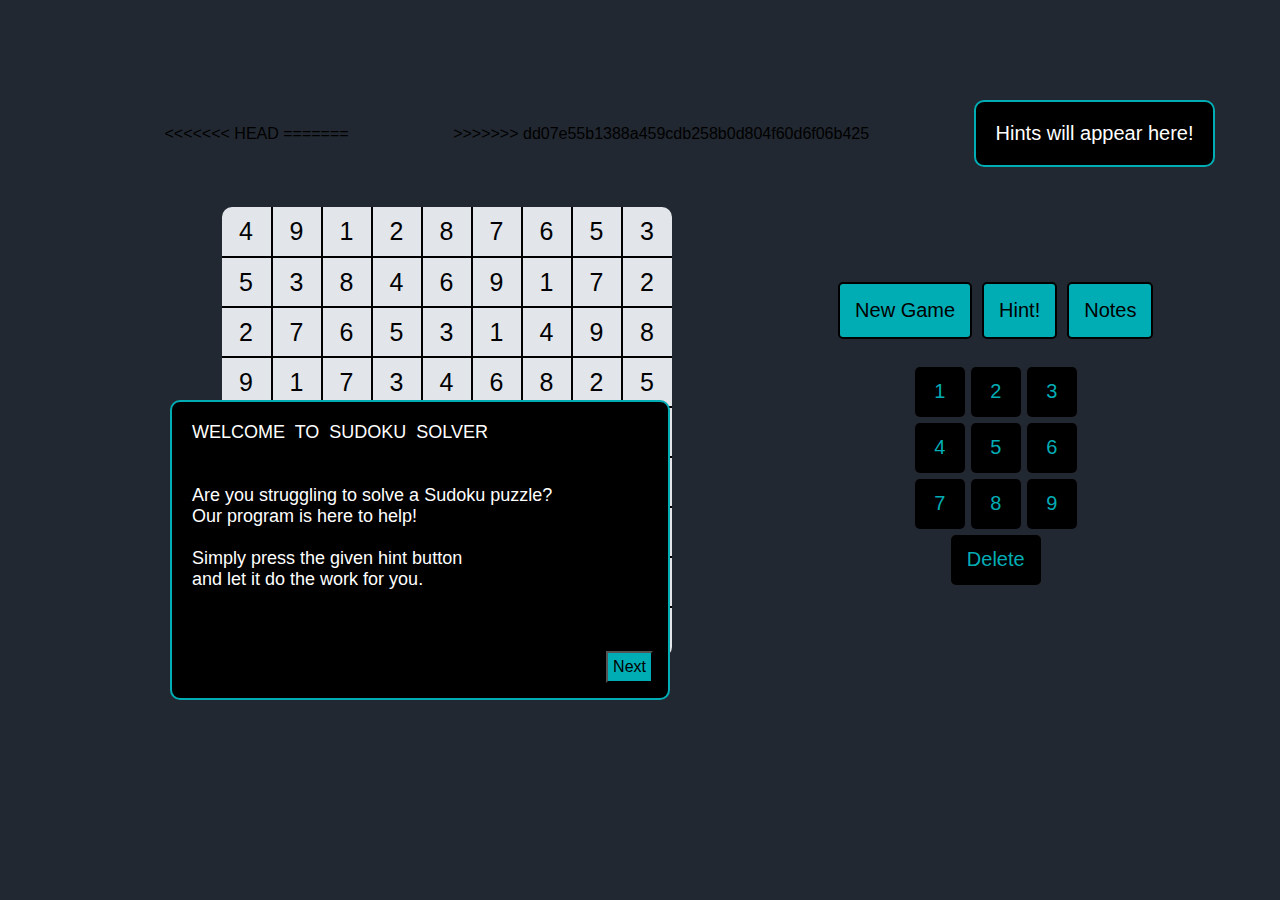
==== page2.html @ e8ee6f91 "Merge branch 'master' of https://github.com/Mugsend/sudoku-solver" ====
<!DOCTYPE html>
<html>
  <head>
    <meta charset="utf-8" />
    <meta name="viewport" content="width=device-width, initial-scale=1" />
    <link rel="stylesheet" type="text/css" href="style2.css" />
    <title>Sudoku Solver</title>
  </head>
  <body>
    <div class="container">
      <<<<<<< HEAD =======
      <div id="card1">
        <pre id="cardcontent">
WELCOME  TO  SUDOKU  SOLVER
      
      
Are you struggling to solve a Sudoku puzzle? 
Our program is here to help! 

Simply press the given hint button
and let it do the work for you.
      </pre
        >
        <button id="nxtbtn" onclick="cardslide()">Next</button>
      </div>
      >>>>>>> dd07e55b1388a459cdb258b0d804f60d6f06b425
      <div class="section">
        <div class="section">
          <div id="hint">Hints will appear here!</div>
        </div>
      </div>
      <div class="container1">
        <div id="grid" class="section"></div>
      </div>
      <div class="container2">
        <div class="menu section">
          <button onclick="newGame()">New Game</button>
          <button onclick="help()">Hint!</button>
          <button id="nid" onclick="toggleNotes()">Notes</button>
        </div>
        <div id="keyboard" class="section"></div>
      </div>
    </div>
    <div id="won" hidden="true">
      <h1>SOLVED!!!!</h1>
    </div>
  </body>
  <script src="script.js" type="text/javascript"></script>
</html>
---- style2.css ----
*{
  box-sizing: border-box;
  margin: 0;
  padding: 0;
  font-family: "Anuphan", sans-serif;
}

h1 {
  text-align: center;
  color: #191825;
  font-size: 50px;  
}

body{
    
padding: 80px 50px;
background: #222831;
background-size: cover;

    
}

.container{
  display: flex;
  flex-wrap: wrap;
  align-items: center;
  width: 100vw;
  padding: 0 10px;
  justify-content: space-evenly;
  
}
.container >*{
  margin-top: 10px;
}

.section{
  margin: 10px 0;
  text-align: center;
    display: inline-block;
    position: relative;
}

#keyboard > button{
  background-color: black;
  font-size: 20px;
  max-width: 50px;
  max-height: 50px;
  width: 9vw;
  height: 8vw;
  margin: 3px;
  float: left;
  border-radius: 5px;
  color: #00ADB5;
    border: none;
}

.container2{
    display: flex;
    justify-content: center;
    align-items: center;
    flex-direction: column;
}

.menu{
    display: flex;
    justify-content: space-between;
}

#nid.active{
    background-color:black;
    color:#00ADB5;
}
.menu>button{
    
 background-color:  #00ADB5;
  padding: 15px;
  border: 2px solid black;
  border-radius: 5px;  
    font-family: "Anuphan", sans-serif;
    font-size: 20px;
    margin: 5px;
    
    
}

#keyboard > button:nth-child(10){max-width: 90px;width: 30vw;}

#keyboard{
  width: 168px;
  display: flex;
  flex-wrap: wrap;
  justify-content: center;
    
}

#grid {
  width: fit-content;
  display: grid;
  grid-template-columns: repeat(9, auto);
  grid-template-rows: repeat(9, auto);
  border-radius: 10px;
  
  color: #000000;
  background-color: #e2e5ea;
}
#card1{
  z-index: 2;
  position: absolute;
  color: white;
  border: 2px solid #00ADB5;
  border-radius: 10px;
  padding: 10px;
  background-color: #000000;
  width: 500px;
  height: 300px;
  font-size: large;
  padding: 20px;
  bottom: 200px;
  left: 170px;
  
}

#nxtbtn{
  position:absolute;
  bottom:15px;
  right: 15px;
  padding: 5px;
  font-size: medium;
  background-color: #00ADB5;

}

#grid * {
  border: 1px solid black;
  max-width: 50px;
  max-height: 50px;
  width: 10vw;
  height: 10vw;
  display: grid;
  padding: 5px;

}

#keyboard button.active{
    border:2px solid #00ADB5;
}

#grid > div:nth-child(9n + 1) {
  border-left: none;
}

#grid > div:nth-child(9n) {
  border-right: none;
}

#grid > div:nth-child(-n + 9) {
  border-top: none;
}

#grid > div:nth-last-child(-n + 9) {
  border-bottom: none;
}

.btn {
  display: block;
  margin: 10px auto;
}
.empty {
  font-size: 9px;
  font-weight: 800;
}

.filled {
  place-items: center;
  font-size: 25px;
}
.incorrect {
  color: red;
}
.correct {
  color: green;
}

.hinted {
  background-color: aqua;
}

.selected{
  background-color:  rgb(110, 110, 109);
}

#hint{
text-align: center;
color: white;
height: auto;
    max-width: 300px;
    padding: 20px;
    background: black;
    font-size: 20px;
     border: 2px solid #00ADB5;
    border-radius: 10px;
}

@media only screen and (max-width: 780px) {
  .container{
    flex-direction: row;
  }
  .container1{
  }
  #keyboard{
    width: 100%;
    flex-direction: row;
  }
}
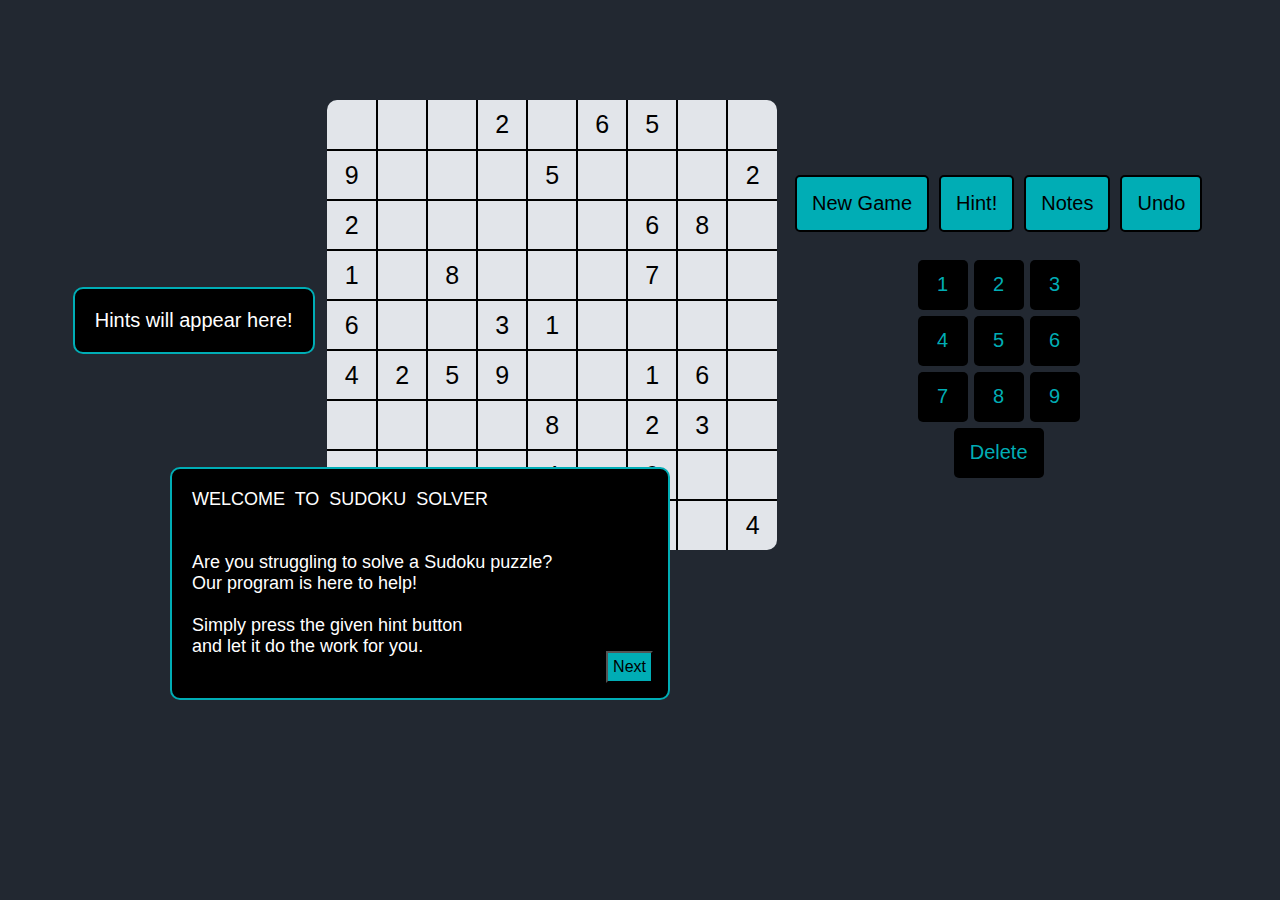
==== commit 20beaea5: "add undo button and its functionality" ====
--- a/page2.html
+++ b/page2.html
@@ -8,7 +8,6 @@
   </head>
   <body>
     <div class="container">
-      <<<<<<< HEAD =======
       <div id="card1">
         <pre id="cardcontent">
 WELCOME  TO  SUDOKU  SOLVER
@@ -23,7 +22,6 @@
         >
         <button id="nxtbtn" onclick="cardslide()">Next</button>
       </div>
-      >>>>>>> dd07e55b1388a459cdb258b0d804f60d6f06b425
       <div class="section">
         <div class="section">
           <div id="hint">Hints will appear here!</div>
@@ -37,6 +35,7 @@
           <button onclick="newGame()">New Game</button>
           <button onclick="help()">Hint!</button>
           <button id="nid" onclick="toggleNotes()">Notes</button>
+          <button onclick="undo()">Undo</button>
         </div>
         <div id="keyboard" class="section"></div>
       </div>
--- a/style2.css
+++ b/style2.css
@@ -24,10 +24,9 @@
   display: flex;
   flex-wrap: wrap;
   align-items: center;
-  width: 100vw;
+  /* width: 100vw; */
   padding: 0 10px;
   justify-content: space-evenly;
-  
 }
 .container >*{
   margin-top: 10px;
@@ -112,12 +111,11 @@
   padding: 10px;
   background-color: #000000;
   width: 500px;
-  height: 300px;
+  /* height: 300px; */
   font-size: large;
   padding: 20px;
   bottom: 200px;
   left: 170px;
-  
 }
 
 #nxtbtn{
@@ -205,8 +203,7 @@
   .container{
     flex-direction: row;
   }
-  .container1{
-  }
+
   #keyboard{
     width: 100%;
     flex-direction: row;
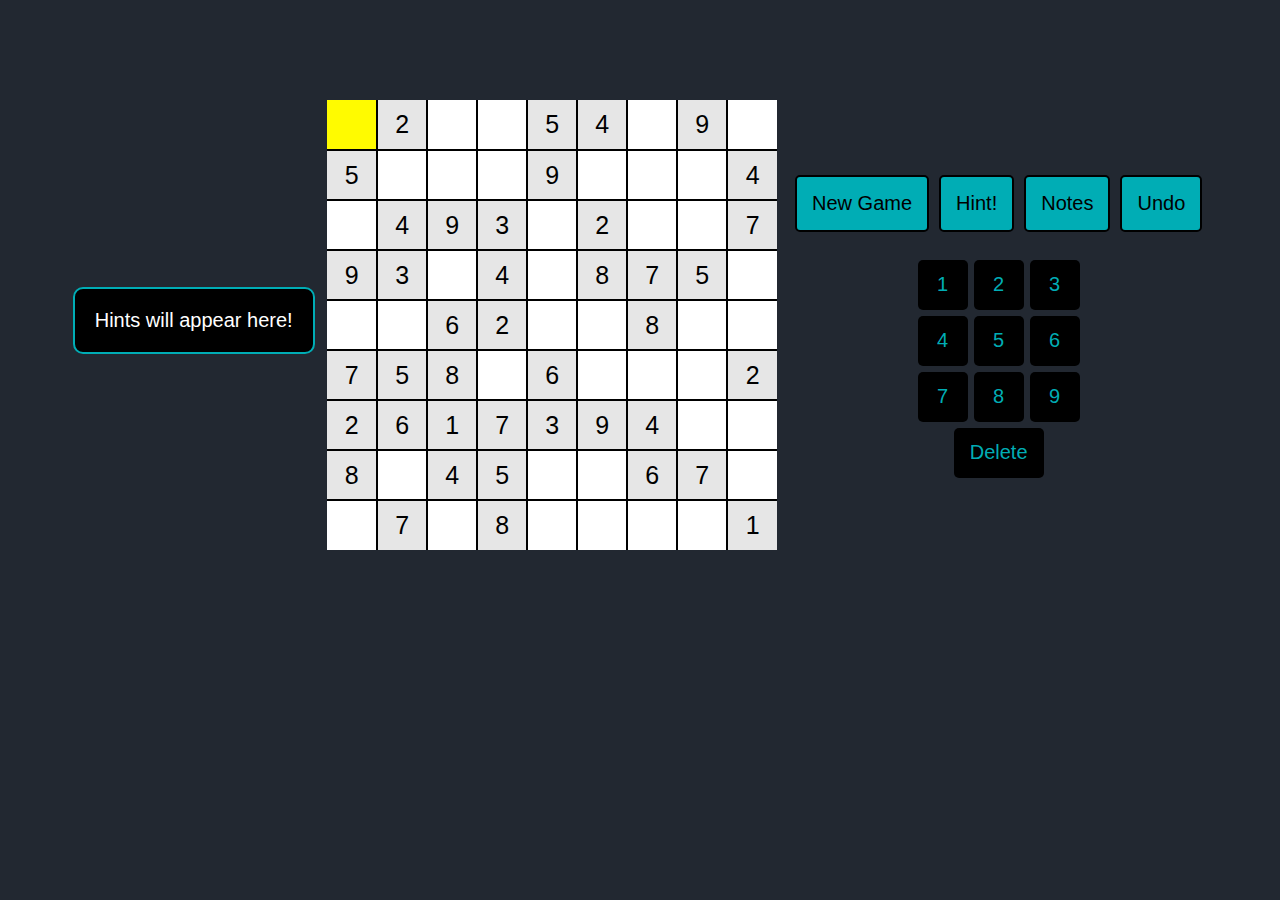
==== commit e477177a: "arrow selection, design" ====
--- a/page2.html
+++ b/page2.html
@@ -8,7 +8,7 @@
   </head>
   <body>
     <div class="container">
-      <div id="card1">
+      <!--<div id="card1">
         <pre id="cardcontent">
 WELCOME  TO  SUDOKU  SOLVER
       
@@ -21,7 +21,7 @@
       </pre
         >
         <button id="nxtbtn" onclick="cardslide()">Next</button>
-      </div>
+      </div>-->
       <div class="section">
         <div class="section">
           <div id="hint">Hints will appear here!</div>
--- a/style2.css
+++ b/style2.css
@@ -1,4 +1,4 @@
-*{
+* {
   box-sizing: border-box;
   margin: 0;
   padding: 0;
@@ -8,19 +8,16 @@
 h1 {
   text-align: center;
   color: #191825;
-  font-size: 50px;  
-}
-
-body{
-    
-padding: 80px 50px;
-background: #222831;
-background-size: cover;
-
-    
-}
-
-.container{
+  font-size: 50px;
+}
+
+body {
+  padding: 80px 50px;
+  background: #222831;
+  background-size: cover;
+}
+
+.container {
   display: flex;
   flex-wrap: wrap;
   align-items: center;
@@ -28,18 +25,18 @@
   padding: 0 10px;
   justify-content: space-evenly;
 }
-.container >*{
+.container > * {
   margin-top: 10px;
 }
 
-.section{
+.section {
   margin: 10px 0;
   text-align: center;
-    display: inline-block;
-    position: relative;
-}
-
-#keyboard > button{
+  display: inline-block;
+  position: relative;
+}
+
+#keyboard > button {
   background-color: black;
   font-size: 20px;
   max-width: 50px;
@@ -49,47 +46,46 @@
   margin: 3px;
   float: left;
   border-radius: 5px;
-  color: #00ADB5;
-    border: none;
-}
-
-.container2{
-    display: flex;
-    justify-content: center;
-    align-items: center;
-    flex-direction: column;
-}
-
-.menu{
-    display: flex;
-    justify-content: space-between;
-}
-
-#nid.active{
-    background-color:black;
-    color:#00ADB5;
-}
-.menu>button{
-    
- background-color:  #00ADB5;
+  color: #00adb5;
+  border: none;
+}
+
+.container2 {
+  display: flex;
+  justify-content: center;
+  align-items: center;
+  flex-direction: column;
+}
+
+.menu {
+  display: flex;
+  justify-content: space-between;
+}
+
+#nid.active {
+  background-color: black;
+  color: #00adb5;
+}
+.menu > button {
+  background-color: #00adb5;
   padding: 15px;
   border: 2px solid black;
-  border-radius: 5px;  
-    font-family: "Anuphan", sans-serif;
-    font-size: 20px;
-    margin: 5px;
-    
-    
-}
-
-#keyboard > button:nth-child(10){max-width: 90px;width: 30vw;}
-
-#keyboard{
+  border-radius: 5px;
+  font-family: "Anuphan", sans-serif;
+  font-size: 20px;
+  margin: 5px;
+}
+
+#keyboard > button:nth-child(10) {
+  max-width: 90px;
+  width: 30vw;
+}
+
+#keyboard {
   width: 168px;
   display: flex;
   flex-wrap: wrap;
   justify-content: center;
-    
 }
 
 #grid {
@@ -98,34 +94,32 @@
   grid-template-columns: repeat(9, auto);
   grid-template-rows: repeat(9, auto);
   border-radius: 10px;
-  
   color: #000000;
   background-color: #e2e5ea;
 }
-#card1{
+#card1 {
   z-index: 2;
   position: absolute;
   color: white;
-  border: 2px solid #00ADB5;
+  border: 2px solid #00adb5;
   border-radius: 10px;
   padding: 10px;
   background-color: #000000;
-  width: 500px;
-  /* height: 300px; */
+  height: 300px;
   font-size: large;
   padding: 20px;
   bottom: 200px;
   left: 170px;
 }
 
-#nxtbtn{
-  position:absolute;
-  bottom:15px;
+#nxtbtn {
+  position: absolute;
+  bottom: 15px;
   right: 15px;
   padding: 5px;
   font-size: medium;
-  background-color: #00ADB5;
-
+  background-color: #00adb5;
+  border: 1px solid black;
 }
 
 #grid * {
@@ -136,11 +130,10 @@
   height: 10vw;
   display: grid;
   padding: 5px;
-
-}
-
-#keyboard button.active{
-    border:2px solid #00ADB5;
+}
+
+#keyboard button.active {
+  border: 2px solid #00adb5;
 }
 
 #grid > div:nth-child(9n + 1) {
@@ -164,6 +157,7 @@
   margin: 10px auto;
 }
 .empty {
+  background: #fff;
   font-size: 9px;
   font-weight: 800;
 }
@@ -172,40 +166,54 @@
   place-items: center;
   font-size: 25px;
 }
+.prefilled {
+  place-items: center;
+  font-size: 25px;
+  background-color: #e6e6e6;
+}
 .incorrect {
-  color: red;
-}
-.correct {
-  color: green;
+  color: rgb(255, 107, 107);
 }
 
 .hinted {
-  background-color: aqua;
-}
-
-.selected{
-  background-color:  rgb(110, 110, 109);
-}
-
-#hint{
-text-align: center;
-color: white;
-height: auto;
-    max-width: 300px;
-    padding: 20px;
-    background: black;
-    font-size: 20px;
-     border: 2px solid #00ADB5;
-    border-radius: 10px;
+  background-color: #00adb5;
+}
+
+.selected {
+  background-color: rgb(255, 251, 0);
+}
+
+.pointed {
+  background-color: rgb(255, 92, 92);
+}
+
+#hintBtn {
+  width: 50px;
+  border: 1px solid black;
+}
+
+#hint {
+  text-align: center;
+  color: white;
+  height: auto;
+  max-width: 300px;
+  padding: 20px;
+  background: black;
+  font-size: 20px;
+  border: 2px solid #00adb5;
+  border-radius: 10px;
 }
 
 @media only screen and (max-width: 780px) {
-  .container{
+  .container {
     flex-direction: row;
   }
 
-  #keyboard{
+  #keyboard {
     width: 100%;
     flex-direction: row;
   }
-}+  #card1 {
+    left: 0;
+  }
+}
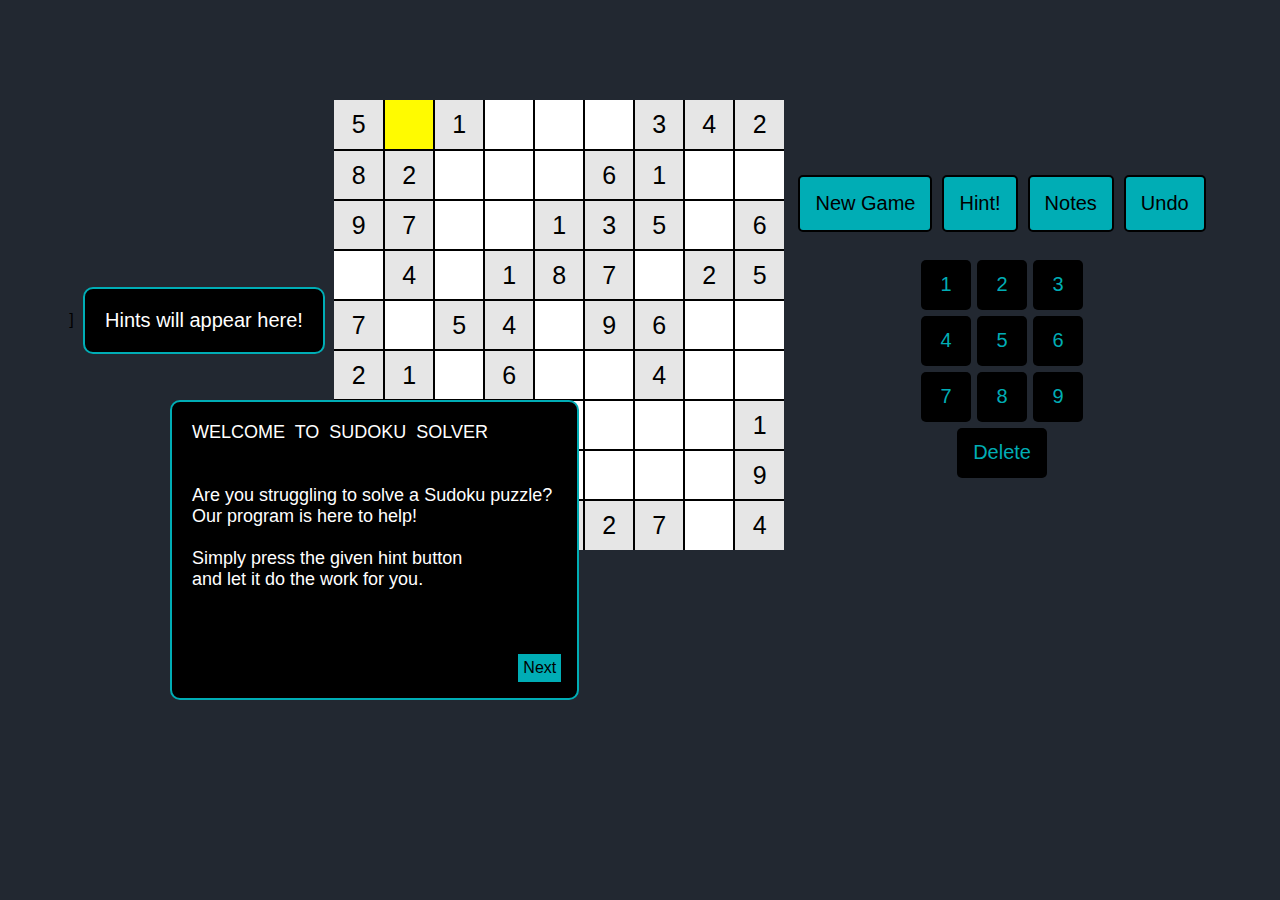
==== commit e632073b: "arrow selection, hint auto filling, grid color" ====
--- a/page2.html
+++ b/page2.html
@@ -8,7 +8,8 @@
   </head>
   <body>
     <div class="container">
-      <!--<div id="card1">
+      ]
+      <div id="card1">
         <pre id="cardcontent">
 WELCOME  TO  SUDOKU  SOLVER
       
@@ -21,7 +22,7 @@
       </pre
         >
         <button id="nxtbtn" onclick="cardslide()">Next</button>
-      </div>-->
+      </div>
       <div class="section">
         <div class="section">
           <div id="hint">Hints will appear here!</div>
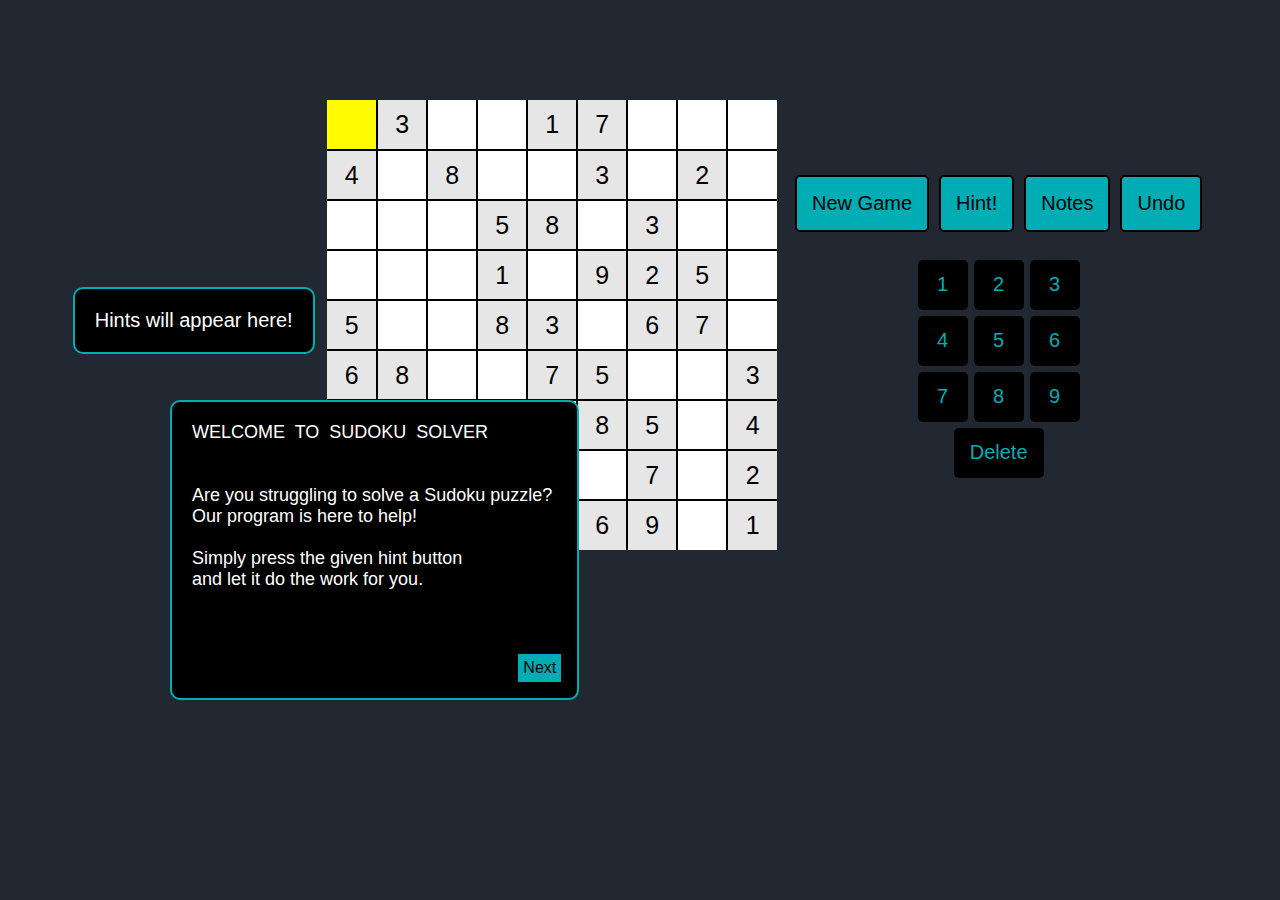
==== commit fe2fb4b0: "cards error" ====
--- a/page2.html
+++ b/page2.html
@@ -8,7 +8,6 @@
   </head>
   <body>
     <div class="container">
-      ]
       <div id="card1">
         <pre id="cardcontent">
 WELCOME  TO  SUDOKU  SOLVER
@@ -21,7 +20,7 @@
 and let it do the work for you.
       </pre
         >
-        <button id="nxtbtn" onclick="cardslide()">Next</button>
+        <button id="nxtbtn">Next</button>
       </div>
       <div class="section">
         <div class="section">
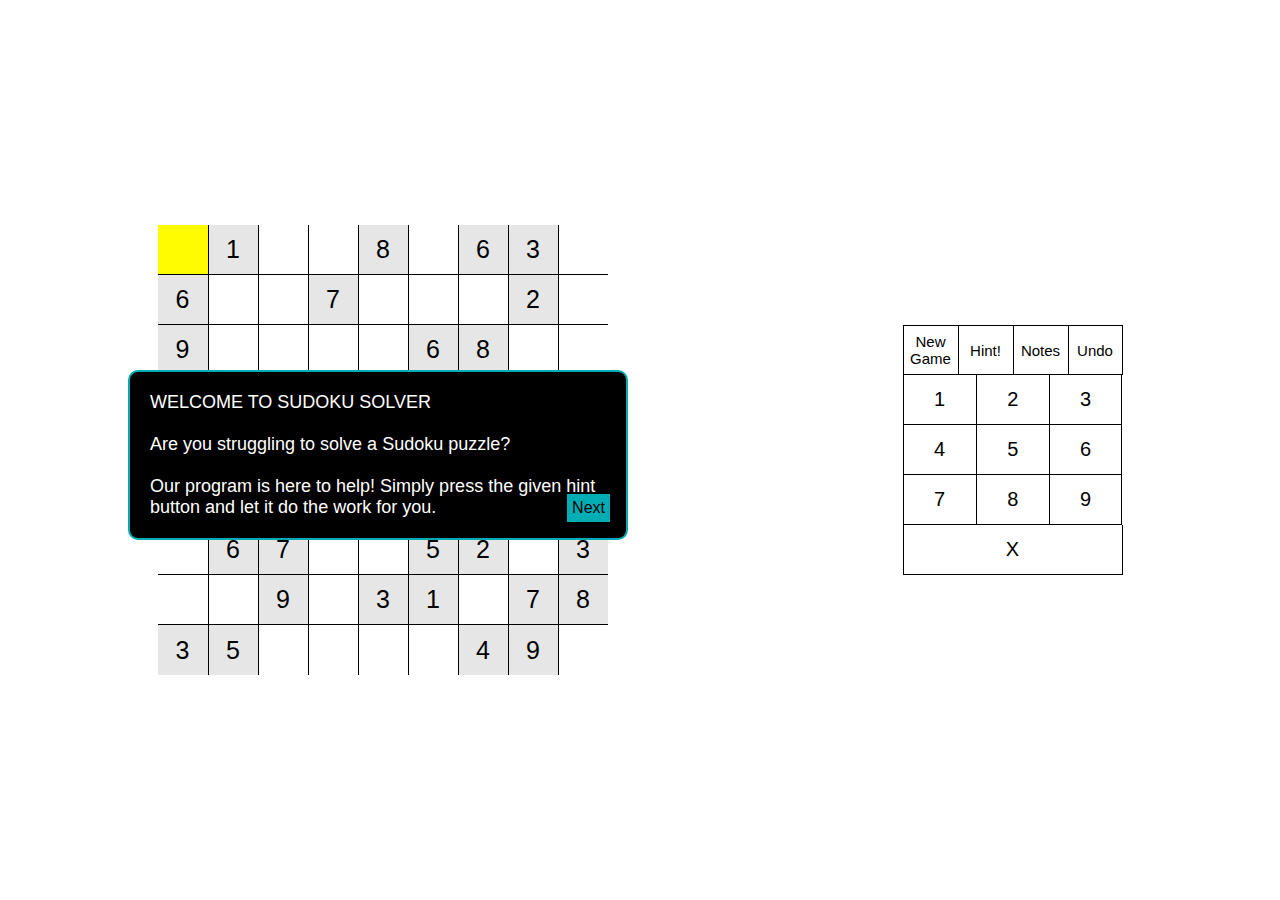
==== commit 5d3db6f9: "wrapping up" ====
--- a/page2.html
+++ b/page2.html
@@ -8,40 +8,38 @@
   </head>
   <body>
     <div class="container">
-      <div id="card1">
-        <pre id="cardcontent">
-WELCOME  TO  SUDOKU  SOLVER
-      
-      
-Are you struggling to solve a Sudoku puzzle? 
-Our program is here to help! 
-
-Simply press the given hint button
-and let it do the work for you.
-      </pre
-        >
-        <button id="nxtbtn">Next</button>
-      </div>
-      <div class="section">
-        <div class="section">
-          <div id="hint">Hints will appear here!</div>
-        </div>
-      </div>
       <div class="container1">
         <div id="grid" class="section"></div>
       </div>
       <div class="container2">
         <div class="menu section">
-          <button onclick="newGame()">New Game</button>
-          <button onclick="help()">Hint!</button>
-          <button id="nid" onclick="toggleNotes()">Notes</button>
-          <button onclick="undo()">Undo</button>
+          <button class="btn" onclick="newGame()">New Game</button>
+          <button class="btn" onclick="help()">Hint!</button>
+          <button class="btn" id="nid" onclick="toggleNotes()">Notes</button>
+          <button class="btn" onclick="undo()">Undo</button>
         </div>
-        <div id="keyboard" class="section"></div>
+        <div id="keyboard" class="section">
+          <button class="btn" onclick="fillNumber(1)">1</button>
+          <button class="btn" onclick="fillNumber(2)">2</button>
+          <button class="btn" onclick="fillNumber(3)">3</button>
+          <button class="btn" onclick="fillNumber(4)">4</button>
+          <button class="btn" onclick="fillNumber(5)">5</button>
+          <button class="btn" onclick="fillNumber(6)">6</button>
+          <button class="btn" onclick="fillNumber(7)">7</button>
+          <button class="btn" onclick="fillNumber(8)">8</button>
+          <button class="btn" onclick="fillNumber(9)">9</button>
+          <button class="btn" onclick="fillNumber(0)">X</button>
+        </div>
       </div>
     </div>
-    <div id="won" hidden="true">
-      <h1>SOLVED!!!!</h1>
+    <div id="card1">
+      <p id="cardcontent">
+        WELCOME TO SUDOKU SOLVER <br /><br />
+        Are you struggling to solve a Sudoku puzzle? <br /><br />Our program is
+        here to help! Simply press the given hint button and let it do the work
+        for you.
+      </p>
+      <button id="nxtbtn">Next</button>
     </div>
   </body>
   <script src="script.js" type="text/javascript"></script>
--- a/style2.css
+++ b/style2.css
@@ -3,6 +3,7 @@
   margin: 0;
   padding: 0;
   font-family: "Anuphan", sans-serif;
+  border: none;
 }
 
 h1 {
@@ -11,55 +12,31 @@
   font-size: 50px;
 }
 
-body {
-  padding: 80px 50px;
-  background: #222831;
-  background-size: cover;
-}
-
 .container {
   display: flex;
-  flex-wrap: wrap;
   align-items: center;
-  /* width: 100vw; */
   padding: 0 10px;
-  justify-content: space-evenly;
-}
-.container > * {
-  margin-top: 10px;
-}
-
-.section {
-  margin: 10px 0;
-  text-align: center;
-  display: inline-block;
-  position: relative;
-}
-
-#keyboard > button {
-  background-color: black;
-  font-size: 20px;
-  max-width: 50px;
-  max-height: 50px;
-  width: 9vw;
-  height: 8vw;
-  margin: 3px;
-  float: left;
-  border-radius: 5px;
-  color: #00adb5;
-  border: none;
+  flex-direction: row;
+  height: 100vh;
+  flex-wrap: nowrap;
+  justify-content: space-around;
+  margin: auto;
 }
 
 .container2 {
   display: flex;
-  justify-content: center;
-  align-items: center;
+  width: 100%;
   flex-direction: column;
 }
 
 .menu {
   display: flex;
-  justify-content: space-between;
+  width: 100%;
+}
+.btn {
+  background: #fff;
+  height: 50px;
+  border: 1px solid black;
 }
 
 #nid.active {
@@ -67,34 +44,20 @@
   color: #00adb5;
 }
 .menu > button {
-  background-color: #00adb5;
-  padding: 15px;
-  border: 2px solid black;
-  border-radius: 5px;
-  font-family: "Anuphan", sans-serif;
-  font-size: 20px;
-  margin: 5px;
-}
-
-#keyboard > button:nth-child(10) {
-  max-width: 90px;
-  width: 30vw;
-}
-
-#keyboard {
-  width: 168px;
-  display: flex;
-  flex-wrap: wrap;
-  justify-content: center;
+  font-size: 15px;
+  width: 25%;
+  border-right: none;
+}
+
+.menu > button:nth-child(4) {
+  border-right: 1px solid;
 }
 
 #grid {
-  width: fit-content;
   display: grid;
   grid-template-columns: repeat(9, auto);
   grid-template-rows: repeat(9, auto);
   border-radius: 10px;
-  color: #000000;
   background-color: #e2e5ea;
 }
 #card1 {
@@ -105,11 +68,12 @@
   border-radius: 10px;
   padding: 10px;
   background-color: #000000;
-  height: 300px;
+  height: auto;
   font-size: large;
   padding: 20px;
-  bottom: 200px;
-  left: 170px;
+  bottom: 40%;
+  left: 10%;
+  width: 500px;
 }
 
 #nxtbtn {
@@ -123,7 +87,8 @@
 }
 
 #grid * {
-  border: 1px solid black;
+  border-left: 1px solid black;
+  border-bottom: 1px solid black;
   max-width: 50px;
   max-height: 50px;
   width: 10vw;
@@ -132,6 +97,19 @@
   padding: 5px;
 }
 
+#keyboard {
+  display: flex;
+  width: 100%;
+  flex-wrap: wrap;
+}
+
+#keyboard > button {
+  font-size: 20px;
+  width: 33.3%;
+  border-top: none;
+  border-right: none;
+}
+
 #keyboard button.active {
   border: 2px solid #00adb5;
 }
@@ -152,23 +130,21 @@
   border-bottom: none;
 }
 
-.btn {
-  display: block;
-  margin: 10px auto;
-}
 .empty {
-  background: #fff;
   font-size: 9px;
   font-weight: 800;
 }
 
+.empty,
 .filled {
-  place-items: center;
-  font-size: 25px;
-}
+  background: #fff;
+}
+.filled,
 .prefilled {
   place-items: center;
   font-size: 25px;
+}
+.prefilled {
   background-color: #e6e6e6;
 }
 .incorrect {
@@ -190,6 +166,7 @@
 #hintBtn {
   width: 50px;
   border: 1px solid black;
+  height: 30px;
 }
 
 #hint {
@@ -202,18 +179,64 @@
   font-size: 20px;
   border: 2px solid #00adb5;
   border-radius: 10px;
+  position: absolute;
+  transform: translate(-50%, -50%);
 }
 
 @media only screen and (max-width: 780px) {
   .container {
-    flex-direction: row;
-  }
-
-  #keyboard {
+    flex-direction: column;
+    justify-content: space-evenly;
+    width: 90vw;
+  }
+
+  .container2 {
     width: 100%;
-    flex-direction: row;
-  }
+    max-width: 400px;
+  }
+
+  #keyboard > button {
+    width: 20%;
+    height: 30px;
+  }
+
+  #keyboard > button:nth-child(5n) {
+    border-right: 1px solid;
+  }
+
   #card1 {
-    left: 0;
-  }
-}
+    width: 80%;
+    bottom: 40%;
+    left: 50%;
+    transform: translate(-50%, 0%);
+  }
+
+  #hint {
+    bottom: 8%;
+    left: 50%;
+  }
+}
+
+@media only screen and (min-width: 781px) {
+  .container2 {
+    width: 220px;
+  }
+
+  #keyboard > button:nth-child(3n) {
+    border-right: 1px solid;
+  }
+
+  #keyboard > button:nth-child(10) {
+    width: 100%;
+    border-right: 1px solid;
+  }
+
+  #keyboard > button {
+    width: 33.3%;
+  }
+
+  #hint {
+    top: 50%;
+    left: 75%;
+  }
+}
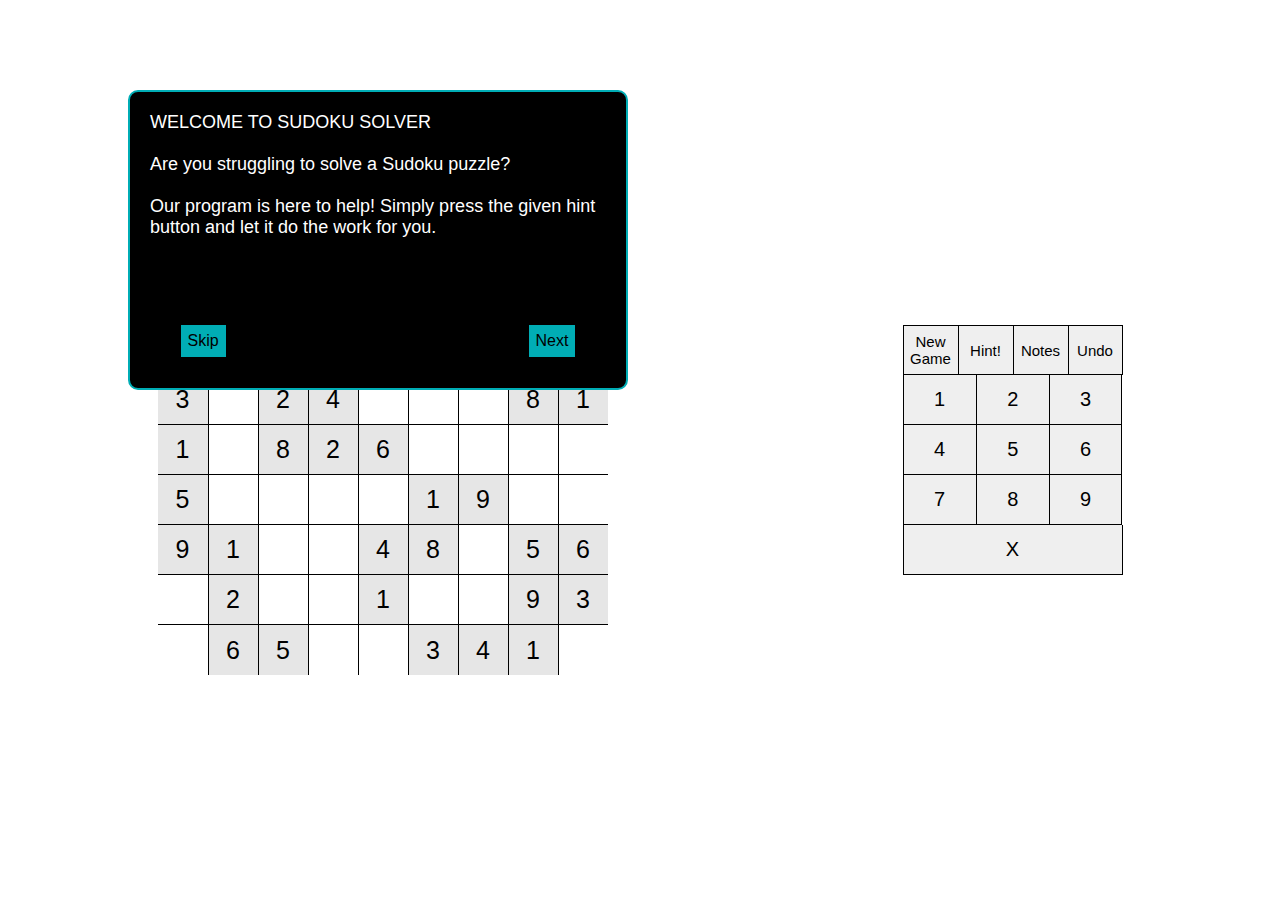
==== commit 8bcc97d7: "add finish prompt, fix bugs, little design change" ====
--- a/page2.html
+++ b/page2.html
@@ -14,7 +14,7 @@
       <div class="container2">
         <div class="menu section">
           <button class="btn" onclick="newGame()">New Game</button>
-          <button class="btn" onclick="help()">Hint!</button>
+          <button class="btn" onclick="hint()">Hint!</button>
           <button class="btn" id="nid" onclick="toggleNotes()">Notes</button>
           <button class="btn" onclick="undo()">Undo</button>
         </div>
@@ -32,14 +32,27 @@
         </div>
       </div>
     </div>
-    <div id="card1">
+    <div id="card1" class="card">
       <p id="cardcontent">
         WELCOME TO SUDOKU SOLVER <br /><br />
         Are you struggling to solve a Sudoku puzzle? <br /><br />Our program is
         here to help! Simply press the given hint button and let it do the work
         for you.
       </p>
+      <button id="skipbtn">Skip</button>
       <button id="nxtbtn">Next</button>
+    </div>
+    <div id="confcard" class="card">
+      <p>
+        Are you sure? This will start a new game and all the current progress
+        will be lost!
+      </p>
+      <button id="confyes">Yes</button>
+      <button id="confno">No</button>
+    </div>
+    <div id="hintcard" class="card">
+      <p id="hintcontent">Hints will show up here!</p>
+      <button id="hintbtn">Fill</button>
     </div>
   </body>
   <script src="script.js" type="text/javascript"></script>
--- a/style2.css
+++ b/style2.css
@@ -14,13 +14,13 @@
 
 .container {
   display: flex;
-  align-items: center;
   padding: 0 10px;
   flex-direction: row;
   height: 100vh;
   flex-wrap: nowrap;
   justify-content: space-around;
   margin: auto;
+  align-items: center;
 }
 
 .container2 {
@@ -34,7 +34,6 @@
   width: 100%;
 }
 .btn {
-  background: #fff;
   height: 50px;
   border: 1px solid black;
 }
@@ -60,9 +59,8 @@
   border-radius: 10px;
   background-color: #e2e5ea;
 }
-#card1 {
-  z-index: 2;
-  position: absolute;
+
+.card {
   color: white;
   border: 2px solid #00adb5;
   border-radius: 10px;
@@ -71,21 +69,52 @@
   height: auto;
   font-size: large;
   padding: 20px;
-  bottom: 40%;
-  left: 10%;
-  width: 500px;
-}
-
-#nxtbtn {
+  z-index: 2;
   position: absolute;
-  bottom: 15px;
-  right: 15px;
-  padding: 5px;
+}
+
+#confcard {
+  height: 150px;
+  max-width: 350px;
+  width: 70vw;
+  display: none;
+  top: 50%;
+  left: 50%;
+  transform: translate(-50%, -50%);
+}
+.card > button {
+  position: absolute;
   font-size: medium;
   background-color: #00adb5;
   border: 1px solid black;
-}
-
+  padding: 7px;
+}
+
+#hintcard {
+  display: none;
+  max-width: 350px;
+  min-width: 220px;
+  left: 50%;
+  width: 50vw;
+  top: 80%;
+  height: auto;
+  transform: translate(-50%, -50%);
+}
+
+#nxtbtn,
+#confno {
+  bottom: 10%;
+  right: 10%;
+}
+#skipbtn,
+#confyes {
+  bottom: 10%;
+  left: 10%;
+}
+#hintbtn {
+  top: 10%;
+  right: 10%;
+}
 #grid * {
   border-left: 1px solid black;
   border-bottom: 1px solid black;
@@ -148,15 +177,15 @@
   background-color: #e6e6e6;
 }
 .incorrect {
-  color: rgb(255, 107, 107);
+  color: rgb(255 55 55);
 }
 
 .hinted {
-  background-color: #00adb5;
+  background-color: rgb(255, 251, 0);
 }
 
 .selected {
-  background-color: rgb(255, 251, 0);
+  background-color: #00e9f5;
 }
 
 .pointed {
@@ -205,13 +234,14 @@
   }
 
   #card1 {
+    height: 300px;
     width: 80%;
-    bottom: 40%;
+    top: 50%;
     left: 50%;
-    transform: translate(-50%, 0%);
-  }
-
-  #hint {
+    transform: translate(-50%, -50%);
+  }
+
+  #hintcard {
     bottom: 8%;
     left: 50%;
   }
@@ -235,7 +265,14 @@
     width: 33.3%;
   }
 
-  #hint {
+  #card1 {
+    top: 10%;
+    left: 10%;
+    height: 300px;
+    width: 500px;
+  }
+
+  #hintcard {
     top: 50%;
     left: 75%;
   }
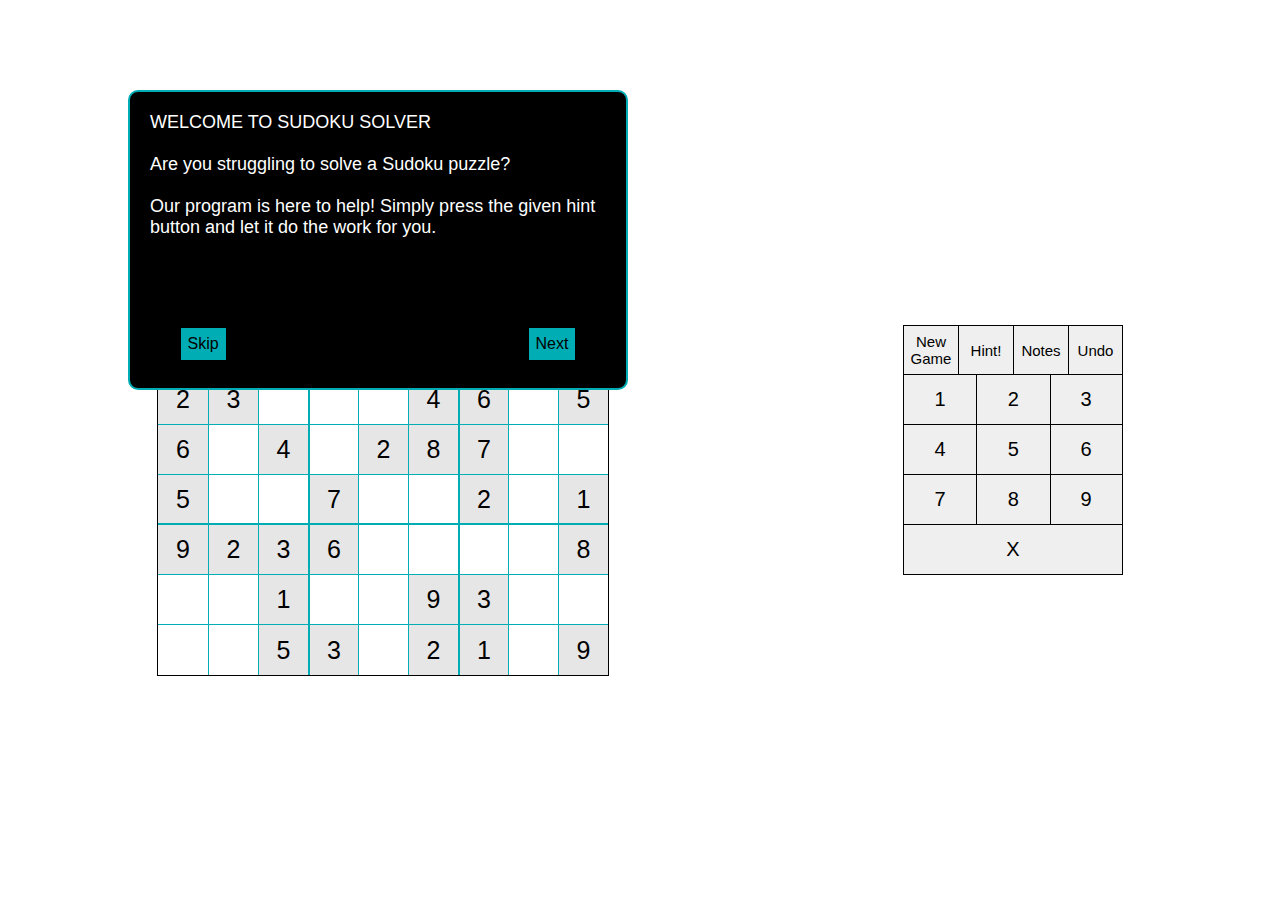
==== commit 28048b2f: "confirmation card" ====
--- a/page2.html
+++ b/page2.html
@@ -44,8 +44,8 @@
     </div>
     <div id="confcard" class="card">
       <p>
-        Are you sure? This will start a new game and all the current progress
-        will be lost!
+        Are you sure? <br /><br />This will start a new game and all the current
+        progress will be lost!
       </p>
       <button id="confyes">Yes</button>
       <button id="confno">No</button>
--- a/style2.css
+++ b/style2.css
@@ -56,8 +56,8 @@
   display: grid;
   grid-template-columns: repeat(9, auto);
   grid-template-rows: repeat(9, auto);
-  border-radius: 10px;
   background-color: #e2e5ea;
+  border: 1px solid black;
 }
 
 .card {
@@ -74,9 +74,9 @@
 }
 
 #confcard {
-  height: 150px;
+  height: 200px;
   max-width: 350px;
-  width: 70vw;
+  width: 80vw;
   display: none;
   top: 50%;
   left: 50%;
@@ -95,20 +95,20 @@
   max-width: 350px;
   min-width: 220px;
   left: 50%;
-  width: 50vw;
+  width: 70vw;
   top: 80%;
-  height: auto;
+  height: 130px;
   transform: translate(-50%, -50%);
 }
 
 #nxtbtn,
 #confno {
-  bottom: 10%;
+  bottom: 9%;
   right: 10%;
 }
 #skipbtn,
 #confyes {
-  bottom: 10%;
+  bottom: 9%;
   left: 10%;
 }
 #hintbtn {
@@ -116,12 +116,10 @@
   right: 10%;
 }
 #grid * {
-  border-left: 1px solid black;
-  border-bottom: 1px solid black;
+  border-left: 1px solid #00adb5;
+  border-bottom: 1px solid #00adb5;
   max-width: 50px;
   max-height: 50px;
-  width: 10vw;
-  height: 10vw;
   display: grid;
   padding: 5px;
 }
@@ -143,12 +141,21 @@
   border: 2px solid #00adb5;
 }
 
+#grid > div:nth-child(3n + 1) {
+  border-left: 2px solid #00adb5;
+}
+
 #grid > div:nth-child(9n + 1) {
   border-left: none;
 }
 
 #grid > div:nth-child(9n) {
   border-right: none;
+}
+
+#grid > div:nth-child(n + 19):nth-child(-n + 27),
+#grid > div:nth-child(n + 46):nth-child(-n + 54) {
+  border-bottom: 2px solid #00adb5;
 }
 
 #grid > div:nth-child(-n + 9) {
@@ -213,6 +220,10 @@
 }
 
 @media only screen and (max-width: 780px) {
+  #grid * {
+    width: 10vw;
+    height: 10vw;
+  }
   .container {
     flex-direction: column;
     justify-content: space-evenly;
@@ -234,8 +245,8 @@
   }
 
   #card1 {
-    height: 300px;
-    width: 80%;
+    height: 420px;
+    width: 90%;
     top: 50%;
     left: 50%;
     transform: translate(-50%, -50%);
@@ -248,6 +259,10 @@
 }
 
 @media only screen and (min-width: 781px) {
+  #grid * {
+    width: 10vh;
+    height: 10vh;
+  }
   .container2 {
     width: 220px;
   }
